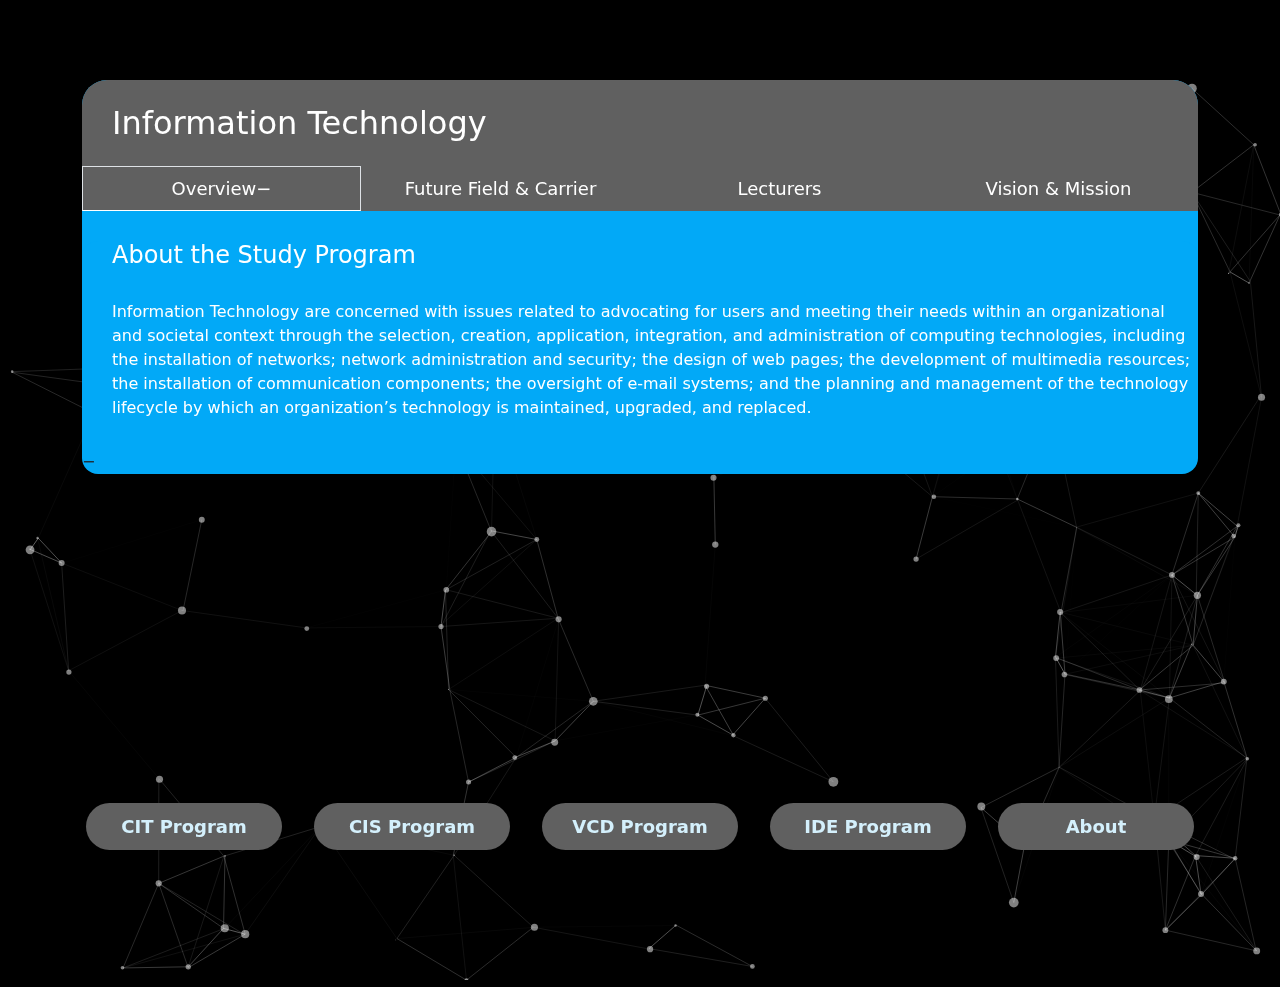
==== index.html @ 655b69c5 "Add to remote GitHub" ====
<!DOCTYPE html>
<html>
    <head>
      <meta charset="utf-8">
      <meta name="viewport" content="width=device-width, initial-scale=1">
      <title>Faculty of Computing</title>

      <!-- CSS only -->
      <link href="assets/css/bootstrap.min.css" rel="stylesheet">
      <link href="assets/css/animated.css" rel="stylesheet">
      <link href="package/jquery-ui/jquery-ui.min.css" rel="stylesheet">
      <link href="assets/css/FinproStylesheet.css" rel="stylesheet">
    </head>

    <body class="body" style="background-color: black;">

      <div id="particles-js"></div>

      <div class="ContentUI">
        <div class="container">
          <div class="row">
            <div class="col-lg-12">
              <div class="Rectangle">
                <div class="row">
                  <div class="col-lg-12">
                    <div class="Rectangle2">
                      <div class="Heading">
                        <h2>Information Technology</h2>
                      </div>
                      <div class="image">
                        <a href="home.html"><img src="assets/image/switchicon.png" width="30px"></a>
                      </div>
                    </div>
                  </div>
                </div>
                <div class="menu">
                  <div class="row">
                    <div class="col-lg-12">
                      <nav class="navstyles">
                        <div class="nav nav-justified nav-tabs" id="nav-tab" role="tablist">
                          <button class="nav-link rounded-0 active" id="nav-home-tab" data-bs-toggle="tab" data-bs-target="#nav-home" type="button" role="tab" aria-controls="nav-home" aria-selected="true">Overview</button>
                          <button class="nav-link rounded-0 " id="nav-profile-tab" data-bs-toggle="tab" data-bs-target="#nav-profile" type="button" role="tab" aria-controls="nav-profile" aria-selected="false">Future Field & Carrier</button>
                          <button class="nav-link rounded-0 " id="nav-contact-tab" data-bs-toggle="tab" data-bs-target="#nav-contact" type="button" role="tab" aria-controls="nav-contact" aria-selected="false">Lecturers</button>
                          <button class="nav-link rounded-0 " id="nav-disabled-tab" data-bs-toggle="tab" data-bs-target="#nav-disabled" type="button" role="tab" aria-controls="nav-disabled" aria-selected="false">Vision & Mission</button>
                        </div>
                      </nav>
                      <div class="tab-content" id="nav-tabContent">
                        <div class="tab-pane fade show active rounded-4" id="nav-home" role="tabpanel" aria-labelledby="nav-home-tab" tabindex="0">                            
                          <h4>About the Study Program</h4>
                          <p>Information Technology are concerned with issues related to advocating for users and meeting their needs within an organizational and societal context through the selection, creation, application, integration, and administration of computing technologies, including the installation of networks; network administration and security; the design of web pages; the development of multimedia resources; the installation of communication components; the oversight of e-mail systems; and the planning and management of the technology lifecycle by which an organization’s technology is maintained, upgraded, and replaced.</p>
                        </div>
                        <div class="tab-pane fade rounded-4" id="nav-profile" role="tabpanel" aria-labelledby="nav-profile-tab" tabindex="0">
                          <ul>
                          <li>Programmer</li>
                          <li> System Analyst</li>
                          <li>IT Consultant</li>
                          <li>Software Engineer</li>
                          <li>Database Engineer</li>
                          <li>Software Developer</li>
                          <li> Web Designer</li>
                        </ul>
                        </div>
                        <div class="tab-pane fade rounded-4" id="nav-contact" role="tabpanel" aria-labelledby="nav-contact-tab" tabindex="0">
                          <button class="accordion">Drs. Nur Hadisukmana, M.Sc. (Head of Study Programme)</button>
                            <div class="panel"> 
                              <div class="row">
                                <div class="col-lg-2">
                                  <div class="img align-self-center">
                                    <img src="itlectures/Drs-18024. Nur Hadisukmana, M. Nur Hadisukmana, M.jpg">
                                  </div>
                                </div>
                                <div class="col-lg-7">
                                  <div class="texter">
                                    <p>Nur Hadisukmana is serving as Head of IT Study Program and actively teaching as a lecturer with interest in the algorithm, system analyst, and cryptography.</p>
                                  </div>
                                </div>
                              </div>
                            </div>
                              <button class="accordion">Ir. Rila Mandala, M.Eng., Ph.D. (Dean School of Computing)</button>
                                <div class="panel">  
                                  <div class="row">
                                    <div class="col-lg-2">
                                      <div class="img align-self-center">
                                        <img src="itlectures/rilamandala-d48f6.jpg">
                                      </div>
                                    </div>
                                  </div>
                                </div>
                              <button class="accordion">Dr. Tjong Wan Sen, S. T., M. T.</button>
                              <div class="panel">  
                                <div class="row">
                                  <div class="col-lg-2">
                                    <div class="img align-self-center">
                                <img src="itlectures/Dr-6a0e0. Tjong Wan Sen, S. Tjong Wan Sen, S.jpg">
                              </div>
                            </div>
                            <div class="col-lg-7">
                              <div class="texter">
                                <p>Tjong Wan Sen is an active lecturer at President University Information Technology Study Program with expertise in Artificial Intelligence, Big Data, and Computer Vision.</p>
                              </div>
                            </div>
                          </div>
                        </div>
                                <button class="accordion">Rusdianto Roestam, M.Sc, Ph.D.</button>
                               <div class="panel">
                                <div class="row">
                                  <div class="col-lg-2">
                                    <div class="img align-self-center">  
                                      <img src="itlectures/Pas Foto 2019-0f354.jpg">
                                    </div>
                                  </div>
                                  <div class="col-lg-7">
                                    <div class="texter">
                                     <p>Rusdianto Roestam has been actively teaching at President University as a lecturer in the Information Technology Study Program with expertise in Computer Network Application and Internet of Things.</p>
                                    </div>
                                  </div>
                                </div>
                              </div>
                                <button class="accordion">Dr. Budi Sulistyo</button>
                               <div class="panel">   
                                <div class="row">
                                  <div class="col-lg-2">
                                    <div class="img align-self-center">
                                <img src="itlectures/Budi Sulistyo (1)-66f78.jpeg">
                              </div>
                            </div>
                          </div>
                        </div>
                                <button class="accordion">Dr. Eko Syamsuddin Hasrito, M.Eng.</button>
                                <div class="panel"> 
                                  <div class="row">
                                    <div class="col-lg-2">
                                      <div class="img align-self-center">  
                                        <img src="itlectures/WhatsApp Image 2021-01-25 at 09-b875a.jpg">
                                      </div>
                                    </div>
                                  </div>
                                </div>
                                <button class="accordion">Dr. Yuyu Wahyu</button>
                               <div class="panel">   
                                <div class="row">
                                  <div class="col-lg-2">
                                    <div class="img align-self-center">
                                      <img src="itlectures/Yuyu Wahyu-3343f.jpeg">
                                    </div>
                                  </div>
                                </div>
                              </div>
                                <button class="accordion">Rosalina, S.Kom., M.Kom.</button>
                               <div class="panel"> 
                                <div class="row">
                                  <div class="col-lg-2">
                                    <div class="img align-self-center">
                                      <img src="itlectures/Rosalina, S-3950c.jpg">
                                    </div>
                                  </div>
                                  <div class="col-lg-7">
                                    <div class="texter">
                                <p>Rosalina is a lecturer in Information Technology Study Program. She received both her bachelor's degree and master's degree in Information Technology from President University, Indonesia. In 2008, The Ministry of Research, Technology of the Republic of Indonesia, awarded her the 2nd place of the Open Source Software Innovation Competition. She is an active lecturer with expertise in Matrix and Vector and Visual Programming.</p>
                              </div>
                            </div>
                          </div>
                        </div>
                                <button class="accordion">Sasongko Budhi Wardhana, ST., M.Kom.</button>
                               <div class="panel">
                              </div>
                                <button class="accordion">Abdul Ghofir, S.Kom., M.Kom.</button>
                               <div class="panel"> 
                                <div class="row">
                                  <div class="col-lg-2">
                                    <div class="img align-self-center">
                                      <img src="itlectures/Abdul Ghofir, S-fef48.jpg">
                                    </div>
                                  </div>
                                  <div class="col-lg-7">
                                    <div class="texter">
                                <p>Abdul Ghofir is an experienced lecturer who teaches in the Information Technology Study Program at President University. He focuses his study on hardware and networking.</p> 
                              </div>
                            </div>
                          </div>
                        </div>
                              <button class="accordion">Nandia Primasari M.Sc</button>
                               <div class="panel">
                              </div>
                            </div>
                          <div class="tab-pane fade rounded-4" id="nav-disabled" role="tabpanel" aria-labelledby="nav-disabled-tab" tabindex="0">
                            <button class="accordion">Vision</button>
                            <div class="panel">
                              <p>In 2022, becoming a leading center of education and advancement for science and information technology in Indonesia, which focuses on mobile and IoT application development, and becoming globally competitive, as well as be active in supporting industry and entrepreneurship.</p>
                            </div>
                             <button class="accordion">Mission </button>
                            <div class="panel">
                              <p>To perform high-quality education and teaching in science and information technology that focuses on mobile and IoT application development.</p>
                              <p>To carry out research and improvement in science and information technology that focuses on mobile and IoT application development.</p>
                              <p>To carry out social service and empowerment in the field of information technology.</p>
                              <p>To cooperate with industries, companies, government, and other institutions in the field of information technology.</p>
                              <p>To promote the spirit of entrepreneurship for students focusing on technopreneurship.</p>
                            </div>
                          </div>
                    </div>
                  </div>
                </div>
              </div>
            </div>
          </div>
        </div>
      </div>
    </div>

    <div class="ButtonProdi w-100 text-center m-0">
      <div class="container float-none w-auto">
        <div class="row">
          <div class="col-sm mx-3 align-middle buttonElement">
            <a href="index.html"><span class="TitleTextButton">CIT Program</span></a>
          </div>
          <div class="col-sm w-25 mx-3 align-middle buttonElement">
            <a href="index1.html"><span class="TitleTextButton">CIS Program</span></a>
          </div>
          <div class="col-sm w-25 mx-3 align-middle buttonElement">
            <a href="index2.html"><span class="TitleTextButton">VCD Program</span></a>
          </div>
          <div class="col-sm w-25 mx-3 align-middle buttonElement">
            <a href="index3.html"><span class="TitleTextButton">IDE Program</span></a>
          </div>
          <div class="col-sm w-25 mx-3 align-middle buttonElement">
            <a href="index5.html"><span class="TitleTextButton">About</span></a>
          </div>
        </div>
      </div>
    </div>
          
          <!-- Scripts -->
          <script src="package/jquery/jquery-3.6.1.min.js"></script>
          <script src="package/bootstrap/js/bootstrap.bundle.min.js"></script>
          <script src="assets/js/particles.js"></script>
          <script src="package/jquery-ui/jquery-ui.min.js"></script>
          <script src="assets/js/app.js"></script>
          <script src="assets/js/custom.js"></script>
          
  </body>
</html>
---- assets/css/FinproStylesheet.css ----
html, body, div, span, applet, object, iframe, h1, h2, h3, h4, h5, h6, p, blockquote, div
pre, a, abbr, acronym, address, big, cite, code, del, dfn, em, font, img, ins, kbd, q,
s, samp, small, strike, strong, sub, sup, tt, var, b, u, i, center, dl, dt, dd, ol, ul, li,
figure, header, nav, section, article, aside, footer, figcaption {
  margin: 0;
  padding: 0;
  border: 0;
  outline: 0;
}

:root{
	--nav-tabs-border-width: 25px;
	--nav-tabs-border-radius: 0px 0px 25px 25px;
}

#particles-js {
	position: absolute;
	width: 100%;
	height: 100%;
	z-index: -2;
  }

a {
	text-decoration: none;
	color: inherit;
}

#image{
	width : 100px;
}

  /* Left */
  .columnleft {
    column-width: 30%;
  }
  
  /* right */
  .columnright {
    column-width: 70%;
  }
  
  .grid:after {
	content: '';
	display: block;
	clear: both;
  }
  /* ---- .grid-item ---- */
  
  .grid-sizer,
  .grid-item {
	width: 50%;
  }
  
  .grid-item {
	float: left;
  }
  
  .grid-item img {
	display: block;
	max-width: 100%;
  }
  
  .clearfix:after {
	content: ".";
	display: block;
	clear: both;
	visibility: hidden;
	line-height: 0;
	height: 0;
  }
  
  .clearfix {
	display: inline-block;
  }
  
  html[xmlns] .clearfix {
	display: block;
  }
  
  * html .clearfix {
	height: 1%;
  } 
/* -- ContenUI -- */
.ContentUI  {
	margin-top: 80px;
	position: relative;
	margin-bottom: 100px;
}

.ContentUI .Rectangle {
	position: relative;
	border-radius: 25px !important;
	margin: 0;
	background-color: #02a9f7;
}
.Rectangles {
	border-radius: 25px;
}

.ContentUI .Rectangle .Rectangle2 {
	position: relative;
	height: 86px;
	margin-top: 0px;
	background: #606060;
	border-radius: 25px 25px 0px 0px;
}

.ContentUI .Rectangle .Heading {
	position: absolute;
	padding-left: 30px;
	font-weight: bold;
	color: white;
	top: 50%;
  	transform: translateY(-50%);
}

.ContentUI .Rectangle .Heading {
	position: absolute;
	padding-left: 30px;
	font-weight: bold;
	color: white;
	top: 50%;
  	transform: translateY(-50%);
}
.ContentUI .Rectangle .menu .navstyles button {
	background-color:#606060;
	color: white;
	font-size: large;
}

.ContentUI .Rectangle .menu h4,p,ul{
	color: white;
	margin-bottom: 30px;
	padding-left: 30px;
}

.ContentUI .Rectangle .menu h4 {
	margin-top: 30px;
}

.ContentUI .Rectangle .menu li {
	margin-bottom: 30px;
	margin-left: 30px;
	font-size: larger; 
}

.ContentUI .Rectangle .menu li:first-child {
	margin-top: 30px;
}

.ContentUI .Rectangle .menu .accordion{
	background-color: #02a9f7;
	color: white;
	font-size: large;
	font-weight: bold;
}

.ContentUI .Rectangle .menu .panel p{
	margin-top: 30px;
	color: #02a9f7;
}


.ContentUI .Rectangle .menu div.active,
.ContentUI .Rectangle .menu div.active .thumb {
  background-color: #02a9f7;
  border-radius: 25px 25px 0px 0px;
}

  .ContentUI .Rectangle .thumb img {
	border-radius: 7px;
  }

.ContentUI .Rectangle .Rectangle2 .image {
	position: absolute;
	top: 30px;
	margin-left: 1200px;
}

.ContentUI .Rectangle .Object {
	margin-left: 0;
	text-align: left;
}

/* Home Box */
.image {
	position: absolute;
	top: 300px;
	left: 0;
	right: 0;
	margin-left: auto;
	margin-right: auto;
}

.widthSet {
	max-width: 1000px;
}

.heightSet {
	max-height: 1000px;
}
/* tab NavBar */
/* Change background color of buttons on hover */
 .ContentUI .Rectangle .tab{
	margin: 0;
  }
  
  .ContentUI .Rectangle .tab button:hover {
	background-color: #02a9f7;
  }
  
  /* Create an active/current tablink class */
  .ContentUI .Rectangle .tab button.active {
	  background-color: #02a9f7;
  	border-radius: 25px 25px 0px 0px;
  }
  
  /* Style the tab content */
  .ContentUI .Rectangle  .tabcontent {
	  background-color: #02a9f7;
	  display: none;
	  padding: 6px 12px;
	}
	
/* accordion  slide down */
.ContentUI .Rectangle .accordion {
	background-color: #eee;
	color: #444;
	cursor: pointer;
	padding: 18px;
	width: 100%;
	border: none;
	text-align: left;
	outline: none;
	font-size: 15px;
	transition: 0.4s;
}

  .ContentUI .Rectangle .active, .accordion:hover {
	background-color: #ccc;
  }
  
  .ContentUI .Rectangle  .accordion:after {
	content: '\002B';
	color: #02a9f7;
	font-weight: bold;
	float: right;
	margin-left: 5px;
  }
  
  .ContentUI .Rectangle .active:after {
	content: "\2212";
  }
  
  .ContentUI .Rectangle .panel {
	  padding: 0 18px;
	  background-color: white;
	  max-height: 0;
	  overflow: hidden;
	  transition: max-height 0.2s ease-out;
	}
	
.ContentUI .Rectangle .panel .center {
	display: flex;
	justify-content: center;
}


.ContentUI .Rectangle .panel .center img{
	width:20%;
}

.ContentUI .Rectangle .panel .img img{
	width: 100%;
}

.ContentUI .Rectangle .panel .texter{
	width: 100%;
}
  /* -- The Box --*/

.buttonUpper {
	position: absolute;
	border-radius: 100px;
	background-color:#02a9f7;
	width:25px;
	height: 25px;
}

.topmenu {
	list-style-type: none;
	margin: 0;
	padding: 0;
	overflow: hidden;
	background-color: rgb(0, 0, 0);
}
/* -- ButtonDown -- */

.TitleTextButton {
	color: #d4f0fc;
	font-weight: bold;
	font-size: large;
}

.buttonElement {
	border-radius: 25px;
	background: #606060;
	color: white;
	font-weight: bold;
	padding: 10px;
	z-index: 5;
}

.ButtonProdi {
    position: fixed; 
    bottom: 50px; 
    width: 50%;
	z-index: 2;
}

a {
	text-decoration: none;
}


.imgimg2 {
	position: absolute;
    top: 50%;
    left: 50%;
    transform: translate(-50%, -50%);
}


/* -- Responsive -- */
@media (max-width: 1200px) {
	.ContentUI .Rectangle {
		position: relative;
	}
}

.textAnimation {
	position:relative;
	line-height:2em;
	overflow:hidden;
}
.fadingEffect {
	position:absolute;
	top:0; bottom:0; right:0;
	width:100%;
	background:white;
	-moz-animation: showHide 5s ease-in alternate infinite; /* Firefox */
	-webkit-animation: showHide 5s ease-in alternate infinite; /* Safari and Chrome */
	-ms-animation: showHide 5s ease-in alternate infinite; /* IE10 */
	-o-animation: showHide 5s ease-in alternate infinite; /* Opera */
	animation: showHide 5s ease-in alternate infinite;
}
@-webkit-keyframes showHide { /* Chrome, Safari */
	0% {width:100%}
	40% {width:0%}
	60% {width:0%;}
	100% {width:100%;}
}
@-moz-keyframes showHide { /* FF */
	0% {width:100%}
	40% {width:0%}
	60% {width:0%;}
	100% {width:100%;}
}
@-ms-keyframes showHide { /* IE10 */
	0% {width:100%}
	40% {width:0%}
	60% {width:0%;}
	100% {width:100%;}
}
@-o-keyframes showHide { /* Opera */
	0% {width:100%}
	40% {width:0%}
	60% {width:0%;}
	100% {width:100%;}
}
@keyframes showHide {
	0% {width:100%}
	40% {width:0%}
	60% {width:0%;}
	100% {width:100%;}
}
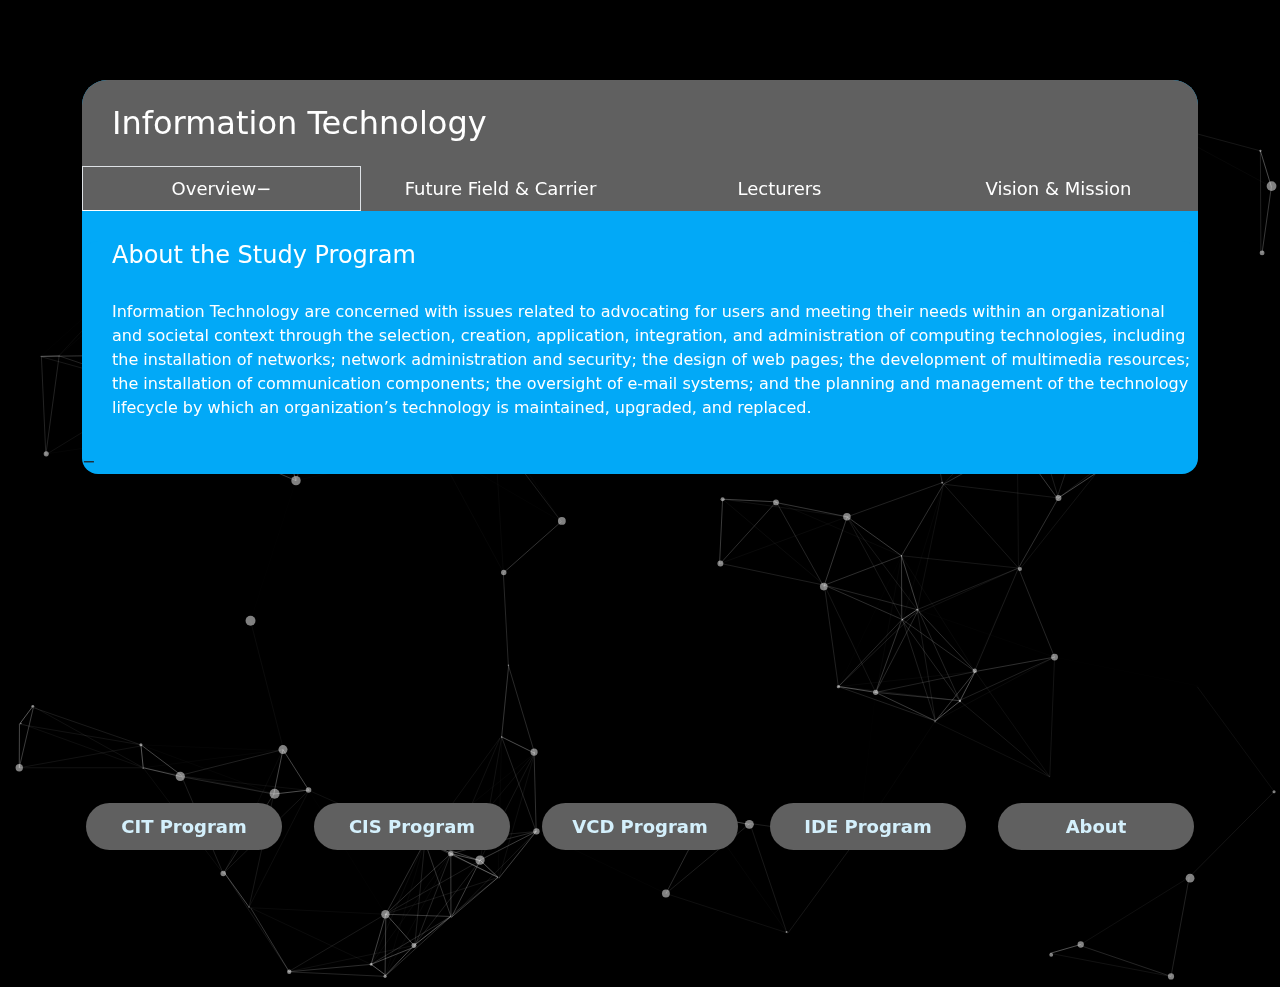
==== commit f85bb4bd: "Add files via upload" ====
--- a/index.html
+++ b/index.html
@@ -1,241 +1,241 @@
-<!DOCTYPE html>
-<html>
-    <head>
-      <meta charset="utf-8">
-      <meta name="viewport" content="width=device-width, initial-scale=1">
-      <title>Faculty of Computing</title>
-
-      <!-- CSS only -->
-      <link href="assets/css/bootstrap.min.css" rel="stylesheet">
-      <link href="assets/css/animated.css" rel="stylesheet">
-      <link href="package/jquery-ui/jquery-ui.min.css" rel="stylesheet">
-      <link href="assets/css/FinproStylesheet.css" rel="stylesheet">
-    </head>
-
-    <body class="body" style="background-color: black;">
-
-      <div id="particles-js"></div>
-
-      <div class="ContentUI">
-        <div class="container">
-          <div class="row">
-            <div class="col-lg-12">
-              <div class="Rectangle">
-                <div class="row">
-                  <div class="col-lg-12">
-                    <div class="Rectangle2">
-                      <div class="Heading">
-                        <h2>Information Technology</h2>
-                      </div>
-                      <div class="image">
-                        <a href="home.html"><img src="assets/image/switchicon.png" width="30px"></a>
-                      </div>
-                    </div>
-                  </div>
-                </div>
-                <div class="menu">
-                  <div class="row">
-                    <div class="col-lg-12">
-                      <nav class="navstyles">
-                        <div class="nav nav-justified nav-tabs" id="nav-tab" role="tablist">
-                          <button class="nav-link rounded-0 active" id="nav-home-tab" data-bs-toggle="tab" data-bs-target="#nav-home" type="button" role="tab" aria-controls="nav-home" aria-selected="true">Overview</button>
-                          <button class="nav-link rounded-0 " id="nav-profile-tab" data-bs-toggle="tab" data-bs-target="#nav-profile" type="button" role="tab" aria-controls="nav-profile" aria-selected="false">Future Field & Carrier</button>
-                          <button class="nav-link rounded-0 " id="nav-contact-tab" data-bs-toggle="tab" data-bs-target="#nav-contact" type="button" role="tab" aria-controls="nav-contact" aria-selected="false">Lecturers</button>
-                          <button class="nav-link rounded-0 " id="nav-disabled-tab" data-bs-toggle="tab" data-bs-target="#nav-disabled" type="button" role="tab" aria-controls="nav-disabled" aria-selected="false">Vision & Mission</button>
-                        </div>
-                      </nav>
-                      <div class="tab-content" id="nav-tabContent">
-                        <div class="tab-pane fade show active rounded-4" id="nav-home" role="tabpanel" aria-labelledby="nav-home-tab" tabindex="0">                            
-                          <h4>About the Study Program</h4>
-                          <p>Information Technology are concerned with issues related to advocating for users and meeting their needs within an organizational and societal context through the selection, creation, application, integration, and administration of computing technologies, including the installation of networks; network administration and security; the design of web pages; the development of multimedia resources; the installation of communication components; the oversight of e-mail systems; and the planning and management of the technology lifecycle by which an organization’s technology is maintained, upgraded, and replaced.</p>
-                        </div>
-                        <div class="tab-pane fade rounded-4" id="nav-profile" role="tabpanel" aria-labelledby="nav-profile-tab" tabindex="0">
-                          <ul>
-                          <li>Programmer</li>
-                          <li> System Analyst</li>
-                          <li>IT Consultant</li>
-                          <li>Software Engineer</li>
-                          <li>Database Engineer</li>
-                          <li>Software Developer</li>
-                          <li> Web Designer</li>
-                        </ul>
-                        </div>
-                        <div class="tab-pane fade rounded-4" id="nav-contact" role="tabpanel" aria-labelledby="nav-contact-tab" tabindex="0">
-                          <button class="accordion">Drs. Nur Hadisukmana, M.Sc. (Head of Study Programme)</button>
-                            <div class="panel"> 
-                              <div class="row">
-                                <div class="col-lg-2">
-                                  <div class="img align-self-center">
-                                    <img src="itlectures/Drs-18024. Nur Hadisukmana, M. Nur Hadisukmana, M.jpg">
-                                  </div>
-                                </div>
-                                <div class="col-lg-7">
-                                  <div class="texter">
-                                    <p>Nur Hadisukmana is serving as Head of IT Study Program and actively teaching as a lecturer with interest in the algorithm, system analyst, and cryptography.</p>
-                                  </div>
-                                </div>
-                              </div>
-                            </div>
-                              <button class="accordion">Ir. Rila Mandala, M.Eng., Ph.D. (Dean School of Computing)</button>
-                                <div class="panel">  
-                                  <div class="row">
-                                    <div class="col-lg-2">
-                                      <div class="img align-self-center">
-                                        <img src="itlectures/rilamandala-d48f6.jpg">
-                                      </div>
-                                    </div>
-                                  </div>
-                                </div>
-                              <button class="accordion">Dr. Tjong Wan Sen, S. T., M. T.</button>
-                              <div class="panel">  
-                                <div class="row">
-                                  <div class="col-lg-2">
-                                    <div class="img align-self-center">
-                                <img src="itlectures/Dr-6a0e0. Tjong Wan Sen, S. Tjong Wan Sen, S.jpg">
-                              </div>
-                            </div>
-                            <div class="col-lg-7">
-                              <div class="texter">
-                                <p>Tjong Wan Sen is an active lecturer at President University Information Technology Study Program with expertise in Artificial Intelligence, Big Data, and Computer Vision.</p>
-                              </div>
-                            </div>
-                          </div>
-                        </div>
-                                <button class="accordion">Rusdianto Roestam, M.Sc, Ph.D.</button>
-                               <div class="panel">
-                                <div class="row">
-                                  <div class="col-lg-2">
-                                    <div class="img align-self-center">  
-                                      <img src="itlectures/Pas Foto 2019-0f354.jpg">
-                                    </div>
-                                  </div>
-                                  <div class="col-lg-7">
-                                    <div class="texter">
-                                     <p>Rusdianto Roestam has been actively teaching at President University as a lecturer in the Information Technology Study Program with expertise in Computer Network Application and Internet of Things.</p>
-                                    </div>
-                                  </div>
-                                </div>
-                              </div>
-                                <button class="accordion">Dr. Budi Sulistyo</button>
-                               <div class="panel">   
-                                <div class="row">
-                                  <div class="col-lg-2">
-                                    <div class="img align-self-center">
-                                <img src="itlectures/Budi Sulistyo (1)-66f78.jpeg">
-                              </div>
-                            </div>
-                          </div>
-                        </div>
-                                <button class="accordion">Dr. Eko Syamsuddin Hasrito, M.Eng.</button>
-                                <div class="panel"> 
-                                  <div class="row">
-                                    <div class="col-lg-2">
-                                      <div class="img align-self-center">  
-                                        <img src="itlectures/WhatsApp Image 2021-01-25 at 09-b875a.jpg">
-                                      </div>
-                                    </div>
-                                  </div>
-                                </div>
-                                <button class="accordion">Dr. Yuyu Wahyu</button>
-                               <div class="panel">   
-                                <div class="row">
-                                  <div class="col-lg-2">
-                                    <div class="img align-self-center">
-                                      <img src="itlectures/Yuyu Wahyu-3343f.jpeg">
-                                    </div>
-                                  </div>
-                                </div>
-                              </div>
-                                <button class="accordion">Rosalina, S.Kom., M.Kom.</button>
-                               <div class="panel"> 
-                                <div class="row">
-                                  <div class="col-lg-2">
-                                    <div class="img align-self-center">
-                                      <img src="itlectures/Rosalina, S-3950c.jpg">
-                                    </div>
-                                  </div>
-                                  <div class="col-lg-7">
-                                    <div class="texter">
-                                <p>Rosalina is a lecturer in Information Technology Study Program. She received both her bachelor's degree and master's degree in Information Technology from President University, Indonesia. In 2008, The Ministry of Research, Technology of the Republic of Indonesia, awarded her the 2nd place of the Open Source Software Innovation Competition. She is an active lecturer with expertise in Matrix and Vector and Visual Programming.</p>
-                              </div>
-                            </div>
-                          </div>
-                        </div>
-                                <button class="accordion">Sasongko Budhi Wardhana, ST., M.Kom.</button>
-                               <div class="panel">
-                              </div>
-                                <button class="accordion">Abdul Ghofir, S.Kom., M.Kom.</button>
-                               <div class="panel"> 
-                                <div class="row">
-                                  <div class="col-lg-2">
-                                    <div class="img align-self-center">
-                                      <img src="itlectures/Abdul Ghofir, S-fef48.jpg">
-                                    </div>
-                                  </div>
-                                  <div class="col-lg-7">
-                                    <div class="texter">
-                                <p>Abdul Ghofir is an experienced lecturer who teaches in the Information Technology Study Program at President University. He focuses his study on hardware and networking.</p> 
-                              </div>
-                            </div>
-                          </div>
-                        </div>
-                              <button class="accordion">Nandia Primasari M.Sc</button>
-                               <div class="panel">
-                              </div>
-                            </div>
-                          <div class="tab-pane fade rounded-4" id="nav-disabled" role="tabpanel" aria-labelledby="nav-disabled-tab" tabindex="0">
-                            <button class="accordion">Vision</button>
-                            <div class="panel">
-                              <p>In 2022, becoming a leading center of education and advancement for science and information technology in Indonesia, which focuses on mobile and IoT application development, and becoming globally competitive, as well as be active in supporting industry and entrepreneurship.</p>
-                            </div>
-                             <button class="accordion">Mission </button>
-                            <div class="panel">
-                              <p>To perform high-quality education and teaching in science and information technology that focuses on mobile and IoT application development.</p>
-                              <p>To carry out research and improvement in science and information technology that focuses on mobile and IoT application development.</p>
-                              <p>To carry out social service and empowerment in the field of information technology.</p>
-                              <p>To cooperate with industries, companies, government, and other institutions in the field of information technology.</p>
-                              <p>To promote the spirit of entrepreneurship for students focusing on technopreneurship.</p>
-                            </div>
-                          </div>
-                    </div>
-                  </div>
-                </div>
-              </div>
-            </div>
-          </div>
-        </div>
-      </div>
-    </div>
-
-    <div class="ButtonProdi w-100 text-center m-0">
-      <div class="container float-none w-auto">
-        <div class="row">
-          <div class="col-sm mx-3 align-middle buttonElement">
-            <a href="index.html"><span class="TitleTextButton">CIT Program</span></a>
-          </div>
-          <div class="col-sm w-25 mx-3 align-middle buttonElement">
-            <a href="index1.html"><span class="TitleTextButton">CIS Program</span></a>
-          </div>
-          <div class="col-sm w-25 mx-3 align-middle buttonElement">
-            <a href="index2.html"><span class="TitleTextButton">VCD Program</span></a>
-          </div>
-          <div class="col-sm w-25 mx-3 align-middle buttonElement">
-            <a href="index3.html"><span class="TitleTextButton">IDE Program</span></a>
-          </div>
-          <div class="col-sm w-25 mx-3 align-middle buttonElement">
-            <a href="index5.html"><span class="TitleTextButton">About</span></a>
-          </div>
-        </div>
-      </div>
-    </div>
-          
-          <!-- Scripts -->
-          <script src="package/jquery/jquery-3.6.1.min.js"></script>
-          <script src="package/bootstrap/js/bootstrap.bundle.min.js"></script>
-          <script src="assets/js/particles.js"></script>
-          <script src="package/jquery-ui/jquery-ui.min.js"></script>
-          <script src="assets/js/app.js"></script>
-          <script src="assets/js/custom.js"></script>
-          
-  </body>
+<!DOCTYPE html>
+<html>
+    <head>
+      <meta charset="utf-8">
+      <meta name="viewport" content="width=device-width, initial-scale=1">
+      <title>Faculty of Computing</title>
+
+      <!-- CSS only -->
+      <link href="assets/css/bootstrap.min.css" rel="stylesheet">
+      <link href="assets/css/animated.css" rel="stylesheet">
+      <link href="package/jquery-ui/jquery-ui.min.css" rel="stylesheet">
+      <link href="assets/css/FinproStylesheet.css" rel="stylesheet">
+    </head>
+
+    <body class="body" style="background-color: black;">
+
+      <div id="particles-js"></div>
+
+      <div class="ContentUI">
+        <div class="container">
+          <div class="row">
+            <div class="col-lg-12">
+              <div class="Rectangle">
+                <div class="row">
+                  <div class="col-lg-12">
+                    <div class="Rectangle2">
+                      <div class="Heading">
+                        <h2>Information Technology</h2>
+                      </div>
+                      <div class="image">
+                        <a href="home.html"><img src="assets/image/switchicon.png" width="30px"></a>
+                      </div>
+                    </div>
+                  </div>
+                </div>
+                <div class="menu">
+                  <div class="row">
+                    <div class="col-lg-12">
+                      <nav class="navstyles">
+                        <div class="nav nav-justified nav-tabs" id="nav-tab" role="tablist">
+                          <button class="nav-link rounded-0 active" id="nav-home-tab" data-bs-toggle="tab" data-bs-target="#nav-home" type="button" role="tab" aria-controls="nav-home" aria-selected="true">Overview</button>
+                          <button class="nav-link rounded-0 " id="nav-profile-tab" data-bs-toggle="tab" data-bs-target="#nav-profile" type="button" role="tab" aria-controls="nav-profile" aria-selected="false">Future Field & Carrier</button>
+                          <button class="nav-link rounded-0 " id="nav-contact-tab" data-bs-toggle="tab" data-bs-target="#nav-contact" type="button" role="tab" aria-controls="nav-contact" aria-selected="false">Lecturers</button>
+                          <button class="nav-link rounded-0 " id="nav-disabled-tab" data-bs-toggle="tab" data-bs-target="#nav-disabled" type="button" role="tab" aria-controls="nav-disabled" aria-selected="false">Vision & Mission</button>
+                        </div>
+                      </nav>
+                      <div class="tab-content" id="nav-tabContent">
+                        <div class="tab-pane fade show active rounded-4" id="nav-home" role="tabpanel" aria-labelledby="nav-home-tab" tabindex="0">                            
+                          <h4>About the Study Program</h4>
+                          <p>Information Technology are concerned with issues related to advocating for users and meeting their needs within an organizational and societal context through the selection, creation, application, integration, and administration of computing technologies, including the installation of networks; network administration and security; the design of web pages; the development of multimedia resources; the installation of communication components; the oversight of e-mail systems; and the planning and management of the technology lifecycle by which an organization’s technology is maintained, upgraded, and replaced.</p>
+                        </div>
+                        <div class="tab-pane fade rounded-4" id="nav-profile" role="tabpanel" aria-labelledby="nav-profile-tab" tabindex="0">
+                          <ul>
+                          <li>Programmer</li>
+                          <li> System Analyst</li>
+                          <li>IT Consultant</li>
+                          <li>Software Engineer</li>
+                          <li>Database Engineer</li>
+                          <li>Software Developer</li>
+                          <li> Web Designer</li>
+                        </ul>
+                        </div>
+                        <div class="tab-pane fade rounded-4" id="nav-contact" role="tabpanel" aria-labelledby="nav-contact-tab" tabindex="0">
+                          <button class="accordion">Drs. Nur Hadisukmana, M.Sc. (Head of Study Programme)</button>
+                            <div class="panel"> 
+                              <div class="row">
+                                <div class="col-lg-2">
+                                  <div class="img align-self-center">
+                                    <img src="itlectures/Drs-18024. Nur Hadisukmana, M. Nur Hadisukmana, M.jpg">
+                                  </div>
+                                </div>
+                                <div class="col-lg-7">
+                                  <div class="texter">
+                                    <p>Nur Hadisukmana is serving as Head of IT Study Program and actively teaching as a lecturer with interest in the algorithm, system analyst, and cryptography.</p>
+                                  </div>
+                                </div>
+                              </div>
+                            </div>
+                              <button class="accordion">Ir. Rila Mandala, M.Eng., Ph.D. (Dean School of Computing)</button>
+                                <div class="panel">  
+                                  <div class="row">
+                                    <div class="col-lg-2">
+                                      <div class="img align-self-center">
+                                        <img src="itlectures/rilamandala-d48f6.jpg">
+                                      </div>
+                                    </div>
+                                  </div>
+                                </div>
+                              <button class="accordion">Dr. Tjong Wan Sen, S. T., M. T.</button>
+                              <div class="panel">  
+                                <div class="row">
+                                  <div class="col-lg-2">
+                                    <div class="img align-self-center">
+                                <img src="itlectures/Dr-6a0e0. Tjong Wan Sen, S. Tjong Wan Sen, S.jpg">
+                              </div>
+                            </div>
+                            <div class="col-lg-7">
+                              <div class="texter">
+                                <p>Tjong Wan Sen is an active lecturer at President University Information Technology Study Program with expertise in Artificial Intelligence, Big Data, and Computer Vision.</p>
+                              </div>
+                            </div>
+                          </div>
+                        </div>
+                                <button class="accordion">Rusdianto Roestam, M.Sc, Ph.D.</button>
+                               <div class="panel">
+                                <div class="row">
+                                  <div class="col-lg-2">
+                                    <div class="img align-self-center">  
+                                      <img src="itlectures/Pas Foto 2019-0f354.jpg">
+                                    </div>
+                                  </div>
+                                  <div class="col-lg-7">
+                                    <div class="texter">
+                                     <p>Rusdianto Roestam has been actively teaching at President University as a lecturer in the Information Technology Study Program with expertise in Computer Network Application and Internet of Things.</p>
+                                    </div>
+                                  </div>
+                                </div>
+                              </div>
+                                <button class="accordion">Dr. Budi Sulistyo</button>
+                               <div class="panel">   
+                                <div class="row">
+                                  <div class="col-lg-2">
+                                    <div class="img align-self-center">
+                                <img src="itlectures/Budi Sulistyo (1)-66f78.jpeg">
+                              </div>
+                            </div>
+                          </div>
+                        </div>
+                                <button class="accordion">Dr. Eko Syamsuddin Hasrito, M.Eng.</button>
+                                <div class="panel"> 
+                                  <div class="row">
+                                    <div class="col-lg-2">
+                                      <div class="img align-self-center">  
+                                        <img src="itlectures/WhatsApp Image 2021-01-25 at 09-b875a.jpg">
+                                      </div>
+                                    </div>
+                                  </div>
+                                </div>
+                                <button class="accordion">Dr. Yuyu Wahyu</button>
+                               <div class="panel">   
+                                <div class="row">
+                                  <div class="col-lg-2">
+                                    <div class="img align-self-center">
+                                      <img src="itlectures/Yuyu Wahyu-3343f.jpeg">
+                                    </div>
+                                  </div>
+                                </div>
+                              </div>
+                                <button class="accordion">Rosalina, S.Kom., M.Kom.</button>
+                               <div class="panel"> 
+                                <div class="row">
+                                  <div class="col-lg-2">
+                                    <div class="img align-self-center">
+                                      <img src="itlectures/Rosalina, S-3950c.jpg">
+                                    </div>
+                                  </div>
+                                  <div class="col-lg-7">
+                                    <div class="texter">
+                                <p>Rosalina is a lecturer in Information Technology Study Program. She received both her bachelor's degree and master's degree in Information Technology from President University, Indonesia. In 2008, The Ministry of Research, Technology of the Republic of Indonesia, awarded her the 2nd place of the Open Source Software Innovation Competition. She is an active lecturer with expertise in Matrix and Vector and Visual Programming.</p>
+                              </div>
+                            </div>
+                          </div>
+                        </div>
+                                <button class="accordion">Sasongko Budhi Wardhana, ST., M.Kom.</button>
+                               <div class="panel">
+                              </div>
+                                <button class="accordion">Abdul Ghofir, S.Kom., M.Kom.</button>
+                               <div class="panel"> 
+                                <div class="row">
+                                  <div class="col-lg-2">
+                                    <div class="img align-self-center">
+                                      <img src="itlectures/Abdul Ghofir, S-fef48.jpg">
+                                    </div>
+                                  </div>
+                                  <div class="col-lg-7">
+                                    <div class="texter">
+                                <p>Abdul Ghofir is an experienced lecturer who teaches in the Information Technology Study Program at President University. He focuses his study on hardware and networking.</p> 
+                              </div>
+                            </div>
+                          </div>
+                        </div>
+                              <button class="accordion">Nandia Primasari M.Sc</button>
+                               <div class="panel">
+                              </div>
+                            </div>
+                          <div class="tab-pane fade rounded-4" id="nav-disabled" role="tabpanel" aria-labelledby="nav-disabled-tab" tabindex="0">
+                            <button class="accordion">Vision</button>
+                            <div class="panel">
+                              <p>In 2022, becoming a leading center of education and advancement for science and information technology in Indonesia, which focuses on mobile and IoT application development, and becoming globally competitive, as well as be active in supporting industry and entrepreneurship.</p>
+                            </div>
+                             <button class="accordion">Mission </button>
+                            <div class="panel">
+                              <p>To perform high-quality education and teaching in science and information technology that focuses on mobile and IoT application development.</p>
+                              <p>To carry out research and improvement in science and information technology that focuses on mobile and IoT application development.</p>
+                              <p>To carry out social service and empowerment in the field of information technology.</p>
+                              <p>To cooperate with industries, companies, government, and other institutions in the field of information technology.</p>
+                              <p>To promote the spirit of entrepreneurship for students focusing on technopreneurship.</p>
+                            </div>
+                          </div>
+                    </div>
+                  </div>
+                </div>
+              </div>
+            </div>
+          </div>
+        </div>
+      </div>
+    </div>
+
+    <div class="ButtonProdi w-100 text-center m-0">
+      <div class="container float-none w-auto">
+        <div class="row">
+          <div class="col-sm mx-3 align-middle buttonElement">
+            <a href="index.html"><span class="TitleTextButton">CIT Program</span></a>
+          </div>
+          <div class="col-sm w-25 mx-3 align-middle buttonElement">
+            <a href="index1.html"><span class="TitleTextButton">CIS Program</span></a>
+          </div>
+          <div class="col-sm w-25 mx-3 align-middle buttonElement">
+            <a href="index2.html"><span class="TitleTextButton">VCD Program</span></a>
+          </div>
+          <div class="col-sm w-25 mx-3 align-middle buttonElement">
+            <a href="index3.html"><span class="TitleTextButton">IDE Program</span></a>
+          </div>
+          <div class="col-sm w-25 mx-3 align-middle buttonElement">
+            <a href="index5.html"><span class="TitleTextButton">About</span></a>
+          </div>
+        </div>
+      </div>
+    </div>
+          
+          <!-- Scripts -->
+          <script src="package/jquery/jquery-3.6.1.min.js"></script>
+          <script src="package/bootstrap/js/bootstrap.bundle.min.js"></script>
+          <script src="assets/js/particles.js"></script>
+          <script src="package/jquery-ui/jquery-ui.min.js"></script>
+          <script src="assets/js/app.js"></script>
+          <script src="assets/js/custom.js"></script>
+          
+  </body>
 </html>--- a/assets/css/FinproStylesheet.css
+++ b/assets/css/FinproStylesheet.css
@@ -1,386 +1,386 @@
-html, body, div, span, applet, object, iframe, h1, h2, h3, h4, h5, h6, p, blockquote, div
-pre, a, abbr, acronym, address, big, cite, code, del, dfn, em, font, img, ins, kbd, q,
-s, samp, small, strike, strong, sub, sup, tt, var, b, u, i, center, dl, dt, dd, ol, ul, li,
-figure, header, nav, section, article, aside, footer, figcaption {
-  margin: 0;
-  padding: 0;
-  border: 0;
-  outline: 0;
-}
-
-:root{
-	--nav-tabs-border-width: 25px;
-	--nav-tabs-border-radius: 0px 0px 25px 25px;
-}
-
-#particles-js {
-	position: absolute;
-	width: 100%;
-	height: 100%;
-	z-index: -2;
-  }
-
-a {
-	text-decoration: none;
-	color: inherit;
-}
-
-#image{
-	width : 100px;
-}
-
-  /* Left */
-  .columnleft {
-    column-width: 30%;
-  }
-  
-  /* right */
-  .columnright {
-    column-width: 70%;
-  }
-  
-  .grid:after {
-	content: '';
-	display: block;
-	clear: both;
-  }
-  /* ---- .grid-item ---- */
-  
-  .grid-sizer,
-  .grid-item {
-	width: 50%;
-  }
-  
-  .grid-item {
-	float: left;
-  }
-  
-  .grid-item img {
-	display: block;
-	max-width: 100%;
-  }
-  
-  .clearfix:after {
-	content: ".";
-	display: block;
-	clear: both;
-	visibility: hidden;
-	line-height: 0;
-	height: 0;
-  }
-  
-  .clearfix {
-	display: inline-block;
-  }
-  
-  html[xmlns] .clearfix {
-	display: block;
-  }
-  
-  * html .clearfix {
-	height: 1%;
-  } 
-/* -- ContenUI -- */
-.ContentUI  {
-	margin-top: 80px;
-	position: relative;
-	margin-bottom: 100px;
-}
-
-.ContentUI .Rectangle {
-	position: relative;
-	border-radius: 25px !important;
-	margin: 0;
-	background-color: #02a9f7;
-}
-.Rectangles {
-	border-radius: 25px;
-}
-
-.ContentUI .Rectangle .Rectangle2 {
-	position: relative;
-	height: 86px;
-	margin-top: 0px;
-	background: #606060;
-	border-radius: 25px 25px 0px 0px;
-}
-
-.ContentUI .Rectangle .Heading {
-	position: absolute;
-	padding-left: 30px;
-	font-weight: bold;
-	color: white;
-	top: 50%;
-  	transform: translateY(-50%);
-}
-
-.ContentUI .Rectangle .Heading {
-	position: absolute;
-	padding-left: 30px;
-	font-weight: bold;
-	color: white;
-	top: 50%;
-  	transform: translateY(-50%);
-}
-.ContentUI .Rectangle .menu .navstyles button {
-	background-color:#606060;
-	color: white;
-	font-size: large;
-}
-
-.ContentUI .Rectangle .menu h4,p,ul{
-	color: white;
-	margin-bottom: 30px;
-	padding-left: 30px;
-}
-
-.ContentUI .Rectangle .menu h4 {
-	margin-top: 30px;
-}
-
-.ContentUI .Rectangle .menu li {
-	margin-bottom: 30px;
-	margin-left: 30px;
-	font-size: larger; 
-}
-
-.ContentUI .Rectangle .menu li:first-child {
-	margin-top: 30px;
-}
-
-.ContentUI .Rectangle .menu .accordion{
-	background-color: #02a9f7;
-	color: white;
-	font-size: large;
-	font-weight: bold;
-}
-
-.ContentUI .Rectangle .menu .panel p{
-	margin-top: 30px;
-	color: #02a9f7;
-}
-
-
-.ContentUI .Rectangle .menu div.active,
-.ContentUI .Rectangle .menu div.active .thumb {
-  background-color: #02a9f7;
-  border-radius: 25px 25px 0px 0px;
-}
-
-  .ContentUI .Rectangle .thumb img {
-	border-radius: 7px;
-  }
-
-.ContentUI .Rectangle .Rectangle2 .image {
-	position: absolute;
-	top: 30px;
-	margin-left: 1200px;
-}
-
-.ContentUI .Rectangle .Object {
-	margin-left: 0;
-	text-align: left;
-}
-
-/* Home Box */
-.image {
-	position: absolute;
-	top: 300px;
-	left: 0;
-	right: 0;
-	margin-left: auto;
-	margin-right: auto;
-}
-
-.widthSet {
-	max-width: 1000px;
-}
-
-.heightSet {
-	max-height: 1000px;
-}
-/* tab NavBar */
-/* Change background color of buttons on hover */
- .ContentUI .Rectangle .tab{
-	margin: 0;
-  }
-  
-  .ContentUI .Rectangle .tab button:hover {
-	background-color: #02a9f7;
-  }
-  
-  /* Create an active/current tablink class */
-  .ContentUI .Rectangle .tab button.active {
-	  background-color: #02a9f7;
-  	border-radius: 25px 25px 0px 0px;
-  }
-  
-  /* Style the tab content */
-  .ContentUI .Rectangle  .tabcontent {
-	  background-color: #02a9f7;
-	  display: none;
-	  padding: 6px 12px;
-	}
-	
-/* accordion  slide down */
-.ContentUI .Rectangle .accordion {
-	background-color: #eee;
-	color: #444;
-	cursor: pointer;
-	padding: 18px;
-	width: 100%;
-	border: none;
-	text-align: left;
-	outline: none;
-	font-size: 15px;
-	transition: 0.4s;
-}
-
-  .ContentUI .Rectangle .active, .accordion:hover {
-	background-color: #ccc;
-  }
-  
-  .ContentUI .Rectangle  .accordion:after {
-	content: '\002B';
-	color: #02a9f7;
-	font-weight: bold;
-	float: right;
-	margin-left: 5px;
-  }
-  
-  .ContentUI .Rectangle .active:after {
-	content: "\2212";
-  }
-  
-  .ContentUI .Rectangle .panel {
-	  padding: 0 18px;
-	  background-color: white;
-	  max-height: 0;
-	  overflow: hidden;
-	  transition: max-height 0.2s ease-out;
-	}
-	
-.ContentUI .Rectangle .panel .center {
-	display: flex;
-	justify-content: center;
-}
-
-
-.ContentUI .Rectangle .panel .center img{
-	width:20%;
-}
-
-.ContentUI .Rectangle .panel .img img{
-	width: 100%;
-}
-
-.ContentUI .Rectangle .panel .texter{
-	width: 100%;
-}
-  /* -- The Box --*/
-
-.buttonUpper {
-	position: absolute;
-	border-radius: 100px;
-	background-color:#02a9f7;
-	width:25px;
-	height: 25px;
-}
-
-.topmenu {
-	list-style-type: none;
-	margin: 0;
-	padding: 0;
-	overflow: hidden;
-	background-color: rgb(0, 0, 0);
-}
-/* -- ButtonDown -- */
-
-.TitleTextButton {
-	color: #d4f0fc;
-	font-weight: bold;
-	font-size: large;
-}
-
-.buttonElement {
-	border-radius: 25px;
-	background: #606060;
-	color: white;
-	font-weight: bold;
-	padding: 10px;
-	z-index: 5;
-}
-
-.ButtonProdi {
-    position: fixed; 
-    bottom: 50px; 
-    width: 50%;
-	z-index: 2;
-}
-
-a {
-	text-decoration: none;
-}
-
-
-.imgimg2 {
-	position: absolute;
-    top: 50%;
-    left: 50%;
-    transform: translate(-50%, -50%);
-}
-
-
-/* -- Responsive -- */
-@media (max-width: 1200px) {
-	.ContentUI .Rectangle {
-		position: relative;
-	}
-}
-
-.textAnimation {
-	position:relative;
-	line-height:2em;
-	overflow:hidden;
-}
-.fadingEffect {
-	position:absolute;
-	top:0; bottom:0; right:0;
-	width:100%;
-	background:white;
-	-moz-animation: showHide 5s ease-in alternate infinite; /* Firefox */
-	-webkit-animation: showHide 5s ease-in alternate infinite; /* Safari and Chrome */
-	-ms-animation: showHide 5s ease-in alternate infinite; /* IE10 */
-	-o-animation: showHide 5s ease-in alternate infinite; /* Opera */
-	animation: showHide 5s ease-in alternate infinite;
-}
-@-webkit-keyframes showHide { /* Chrome, Safari */
-	0% {width:100%}
-	40% {width:0%}
-	60% {width:0%;}
-	100% {width:100%;}
-}
-@-moz-keyframes showHide { /* FF */
-	0% {width:100%}
-	40% {width:0%}
-	60% {width:0%;}
-	100% {width:100%;}
-}
-@-ms-keyframes showHide { /* IE10 */
-	0% {width:100%}
-	40% {width:0%}
-	60% {width:0%;}
-	100% {width:100%;}
-}
-@-o-keyframes showHide { /* Opera */
-	0% {width:100%}
-	40% {width:0%}
-	60% {width:0%;}
-	100% {width:100%;}
-}
-@keyframes showHide {
-	0% {width:100%}
-	40% {width:0%}
-	60% {width:0%;}
-	100% {width:100%;}
+html, body, div, span, applet, object, iframe, h1, h2, h3, h4, h5, h6, p, blockquote, div
+pre, a, abbr, acronym, address, big, cite, code, del, dfn, em, font, img, ins, kbd, q,
+s, samp, small, strike, strong, sub, sup, tt, var, b, u, i, center, dl, dt, dd, ol, ul, li,
+figure, header, nav, section, article, aside, footer, figcaption {
+  margin: 0;
+  padding: 0;
+  border: 0;
+  outline: 0;
+}
+
+:root{
+	--nav-tabs-border-width: 25px;
+	--nav-tabs-border-radius: 0px 0px 25px 25px;
+}
+
+#particles-js {
+	position: absolute;
+	width: 100%;
+	height: 100%;
+	z-index: -2;
+  }
+
+a {
+	text-decoration: none;
+	color: inherit;
+}
+
+#image{
+	width : 100px;
+}
+
+  /* Left */
+  .columnleft {
+    column-width: 30%;
+  }
+  
+  /* right */
+  .columnright {
+    column-width: 70%;
+  }
+  
+  .grid:after {
+	content: '';
+	display: block;
+	clear: both;
+  }
+  /* ---- .grid-item ---- */
+  
+  .grid-sizer,
+  .grid-item {
+	width: 50%;
+  }
+  
+  .grid-item {
+	float: left;
+  }
+  
+  .grid-item img {
+	display: block;
+	max-width: 100%;
+  }
+  
+  .clearfix:after {
+	content: ".";
+	display: block;
+	clear: both;
+	visibility: hidden;
+	line-height: 0;
+	height: 0;
+  }
+  
+  .clearfix {
+	display: inline-block;
+  }
+  
+  html[xmlns] .clearfix {
+	display: block;
+  }
+  
+  * html .clearfix {
+	height: 1%;
+  } 
+/* -- ContenUI -- */
+.ContentUI  {
+	margin-top: 80px;
+	position: relative;
+	margin-bottom: 100px;
+}
+
+.ContentUI .Rectangle {
+	position: relative;
+	border-radius: 25px !important;
+	margin: 0;
+	background-color: #02a9f7;
+}
+.Rectangles {
+	border-radius: 25px;
+}
+
+.ContentUI .Rectangle .Rectangle2 {
+	position: relative;
+	height: 86px;
+	margin-top: 0px;
+	background: #606060;
+	border-radius: 25px 25px 0px 0px;
+}
+
+.ContentUI .Rectangle .Heading {
+	position: absolute;
+	padding-left: 30px;
+	font-weight: bold;
+	color: white;
+	top: 50%;
+  	transform: translateY(-50%);
+}
+
+.ContentUI .Rectangle .Heading {
+	position: absolute;
+	padding-left: 30px;
+	font-weight: bold;
+	color: white;
+	top: 50%;
+  	transform: translateY(-50%);
+}
+.ContentUI .Rectangle .menu .navstyles button {
+	background-color:#606060;
+	color: white;
+	font-size: large;
+}
+
+.ContentUI .Rectangle .menu h4,p,ul{
+	color: white;
+	margin-bottom: 30px;
+	padding-left: 30px;
+}
+
+.ContentUI .Rectangle .menu h4 {
+	margin-top: 30px;
+}
+
+.ContentUI .Rectangle .menu li {
+	margin-bottom: 30px;
+	margin-left: 30px;
+	font-size: larger; 
+}
+
+.ContentUI .Rectangle .menu li:first-child {
+	margin-top: 30px;
+}
+
+.ContentUI .Rectangle .menu .accordion{
+	background-color: #02a9f7;
+	color: white;
+	font-size: large;
+	font-weight: bold;
+}
+
+.ContentUI .Rectangle .menu .panel p{
+	margin-top: 30px;
+	color: #02a9f7;
+}
+
+
+.ContentUI .Rectangle .menu div.active,
+.ContentUI .Rectangle .menu div.active .thumb {
+  background-color: #02a9f7;
+  border-radius: 25px 25px 0px 0px;
+}
+
+  .ContentUI .Rectangle .thumb img {
+	border-radius: 7px;
+  }
+
+.ContentUI .Rectangle .Rectangle2 .image {
+	position: absolute;
+	top: 30px;
+	margin-left: 1200px;
+}
+
+.ContentUI .Rectangle .Object {
+	margin-left: 0;
+	text-align: left;
+}
+
+/* Home Box */
+.image {
+	position: absolute;
+	top: 300px;
+	left: 0;
+	right: 0;
+	margin-left: auto;
+	margin-right: auto;
+}
+
+.widthSet {
+	max-width: 1000px;
+}
+
+.heightSet {
+	max-height: 1000px;
+}
+/* tab NavBar */
+/* Change background color of buttons on hover */
+ .ContentUI .Rectangle .tab{
+	margin: 0;
+  }
+  
+  .ContentUI .Rectangle .tab button:hover {
+	background-color: #02a9f7;
+  }
+  
+  /* Create an active/current tablink class */
+  .ContentUI .Rectangle .tab button.active {
+	  background-color: #02a9f7;
+  	border-radius: 25px 25px 0px 0px;
+  }
+  
+  /* Style the tab content */
+  .ContentUI .Rectangle  .tabcontent {
+	  background-color: #02a9f7;
+	  display: none;
+	  padding: 6px 12px;
+	}
+	
+/* accordion  slide down */
+.ContentUI .Rectangle .accordion {
+	background-color: #eee;
+	color: #444;
+	cursor: pointer;
+	padding: 18px;
+	width: 100%;
+	border: none;
+	text-align: left;
+	outline: none;
+	font-size: 15px;
+	transition: 0.4s;
+}
+
+  .ContentUI .Rectangle .active, .accordion:hover {
+	background-color: #ccc;
+  }
+  
+  .ContentUI .Rectangle  .accordion:after {
+	content: '\002B';
+	color: #02a9f7;
+	font-weight: bold;
+	float: right;
+	margin-left: 5px;
+  }
+  
+  .ContentUI .Rectangle .active:after {
+	content: "\2212";
+  }
+  
+  .ContentUI .Rectangle .panel {
+	  padding: 0 18px;
+	  background-color: white;
+	  max-height: 0;
+	  overflow: hidden;
+	  transition: max-height 0.2s ease-out;
+	}
+	
+.ContentUI .Rectangle .panel .center {
+	display: flex;
+	justify-content: center;
+}
+
+
+.ContentUI .Rectangle .panel .center img{
+	width:20%;
+}
+
+.ContentUI .Rectangle .panel .img img{
+	width: 100%;
+}
+
+.ContentUI .Rectangle .panel .texter{
+	width: 100%;
+}
+  /* -- The Box --*/
+
+.buttonUpper {
+	position: absolute;
+	border-radius: 100px;
+	background-color:#02a9f7;
+	width:25px;
+	height: 25px;
+}
+
+.topmenu {
+	list-style-type: none;
+	margin: 0;
+	padding: 0;
+	overflow: hidden;
+	background-color: rgb(0, 0, 0);
+}
+/* -- ButtonDown -- */
+
+.TitleTextButton {
+	color: #d4f0fc;
+	font-weight: bold;
+	font-size: large;
+}
+
+.buttonElement {
+	border-radius: 25px;
+	background: #606060;
+	color: white;
+	font-weight: bold;
+	padding: 10px;
+	z-index: 5;
+}
+
+.ButtonProdi {
+    position: fixed; 
+    bottom: 50px; 
+    width: 50%;
+	z-index: 2;
+}
+
+a {
+	text-decoration: none;
+}
+
+
+.imgimg2 {
+	position: absolute;
+    top: 50%;
+    left: 50%;
+    transform: translate(-50%, -50%);
+}
+
+
+/* -- Responsive -- */
+@media (max-width: 1200px) {
+	.ContentUI .Rectangle {
+		position: relative;
+	}
+}
+
+.textAnimation {
+	position:relative;
+	line-height:2em;
+	overflow:hidden;
+}
+.fadingEffect {
+	position:absolute;
+	top:0; bottom:0; right:0;
+	width:100%;
+	background:white;
+	-moz-animation: showHide 5s ease-in alternate infinite; /* Firefox */
+	-webkit-animation: showHide 5s ease-in alternate infinite; /* Safari and Chrome */
+	-ms-animation: showHide 5s ease-in alternate infinite; /* IE10 */
+	-o-animation: showHide 5s ease-in alternate infinite; /* Opera */
+	animation: showHide 5s ease-in alternate infinite;
+}
+@-webkit-keyframes showHide { /* Chrome, Safari */
+	0% {width:100%}
+	40% {width:0%}
+	60% {width:0%;}
+	100% {width:100%;}
+}
+@-moz-keyframes showHide { /* FF */
+	0% {width:100%}
+	40% {width:0%}
+	60% {width:0%;}
+	100% {width:100%;}
+}
+@-ms-keyframes showHide { /* IE10 */
+	0% {width:100%}
+	40% {width:0%}
+	60% {width:0%;}
+	100% {width:100%;}
+}
+@-o-keyframes showHide { /* Opera */
+	0% {width:100%}
+	40% {width:0%}
+	60% {width:0%;}
+	100% {width:100%;}
+}
+@keyframes showHide {
+	0% {width:100%}
+	40% {width:0%}
+	60% {width:0%;}
+	100% {width:100%;}
 }